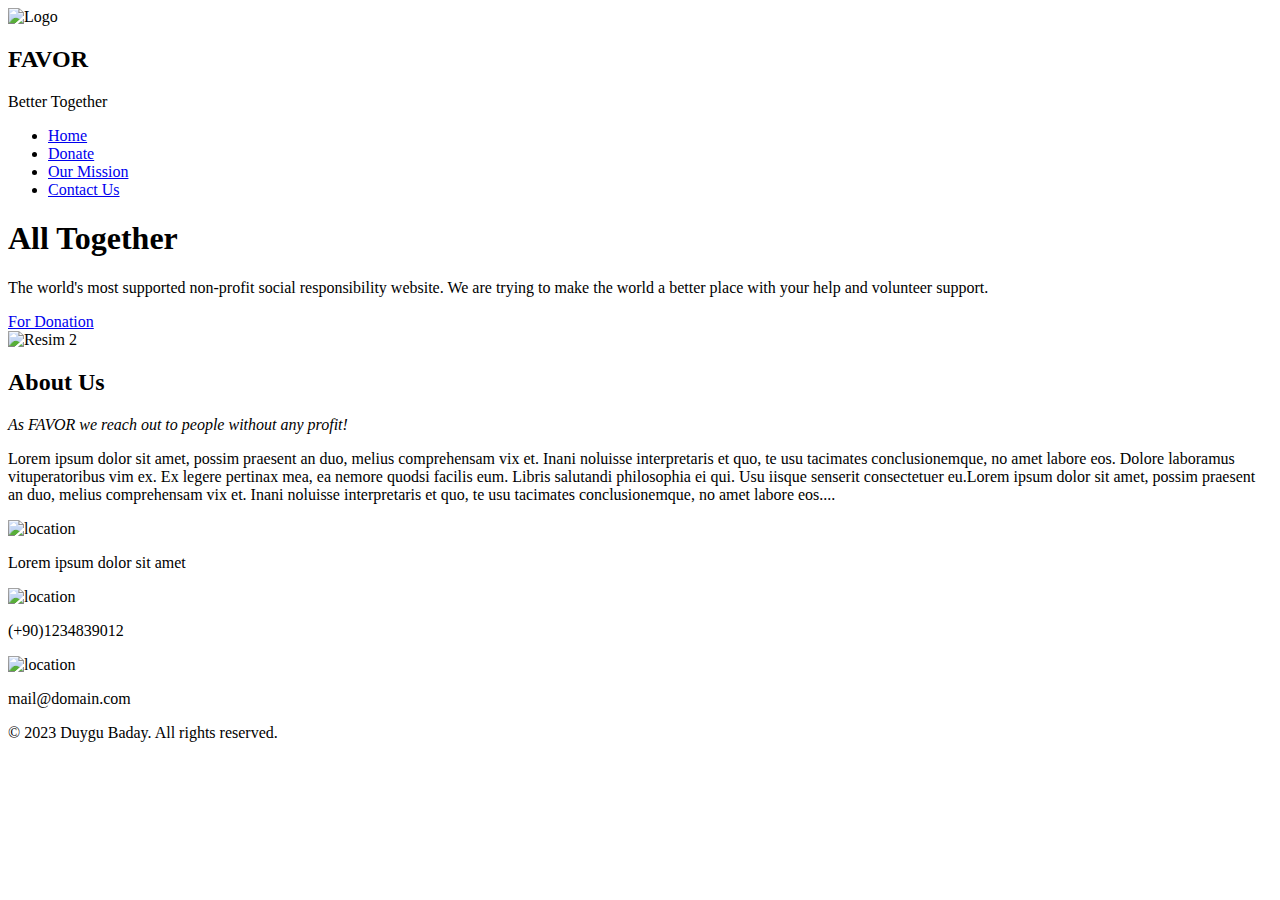
==== index.html @ 31e2194d "f" ====
<!DOCTYPE html>
<html>

<head>
	<meta charset="utf-8">
	<title>Home</title>
	<script src="jquery.js"></script>
    <script src="jquery-ui.js"></script>
    <link rel="stylesheet" href="jquery-ui.css">
	<link rel="stylesheet" type="text/css" href="css/style.css">
	<script src="https://ajax.googleapis.com/ajax/libs/jquery/3.5.1/jquery.min.js"></script>
	<script src="script.js"></script>
</head>

<body>
	<header>
		<div class="toolbar">
			<div class="logo">
				<img src="images/logo.png" alt="Logo">
				<h2> FAVOR </h2>
				<p> Better Together </p>	
			</div>
			<nav>
				<ul class="navigation">
					<li class="n-item"><a class="nav-action" href="index.html">Home</a></li>
					<li class="n-item"><a class="nav-action" href="donate.html">Donate</a></li>
					<li class="n-item"><a class="nav-action" href="our-mission.html">Our Mission</a></li>
					<li class="n-item"><a class="nav-action" href="contact-us.html">Contact Us</a></li>
				</ul>
			</nav>
		</div>
	</header>
	<main>
		<div class="banner">
			<div class="banner-top"></div>
			<div class="banner-text">
				<h1>All Together</h1>
				<p>The world's most supported non-profit social responsibility website. We are trying to make the world
					a better place with your help and volunteer support.</p>
				<a href="donate.html" class="banner-button">For Donation</a>
			</div>
		</div>
		<div class="about-card">
			<img src="images/image4.png" alt="Resim 2">
			<div class="about-card-text">
				<h2>About Us</h2>
				<em>As FAVOR we reach out to people without any profit!</em>
				<p>Lorem ipsum dolor sit amet, possim praesent an duo, melius comprehensam vix et. Inani noluisse
					interpretaris et quo, te usu
					tacimates conclusionemque, no amet labore eos. Dolore laboramus vituperatoribus vim ex. Ex legere
					pertinax mea, ea nemore quodsi
					facilis eum. Libris salutandi philosophia ei qui. Usu iisque senserit consectetuer eu.Lorem ipsum
					dolor sit amet, possim praesent an duo, melius comprehensam vix et. Inani noluisse interpretaris et
					quo, te usu
					tacimates conclusionemque, no amet labore eos....</p>
			</div>
			<div id="founder"></div>
		</div>
	</main>
	<footer>
		<div class="top-footer">
			<img src="images/locationIcon.png" alt="location">
			<p>Lorem ipsum dolor sit amet</p>
			<img src="images/phoneIcon.jpg" alt="location">
			<p>(+90)1234839012</p>
			<img src="images/mailIcon.jpg" alt="location">
			<p>mail@domain.com</p>
		</div>
		<div class="bottom-footer">
			<p>© 2023 Duygu Baday. All rights reserved. </p>
		</div>
	</footer>
</body>

</html>
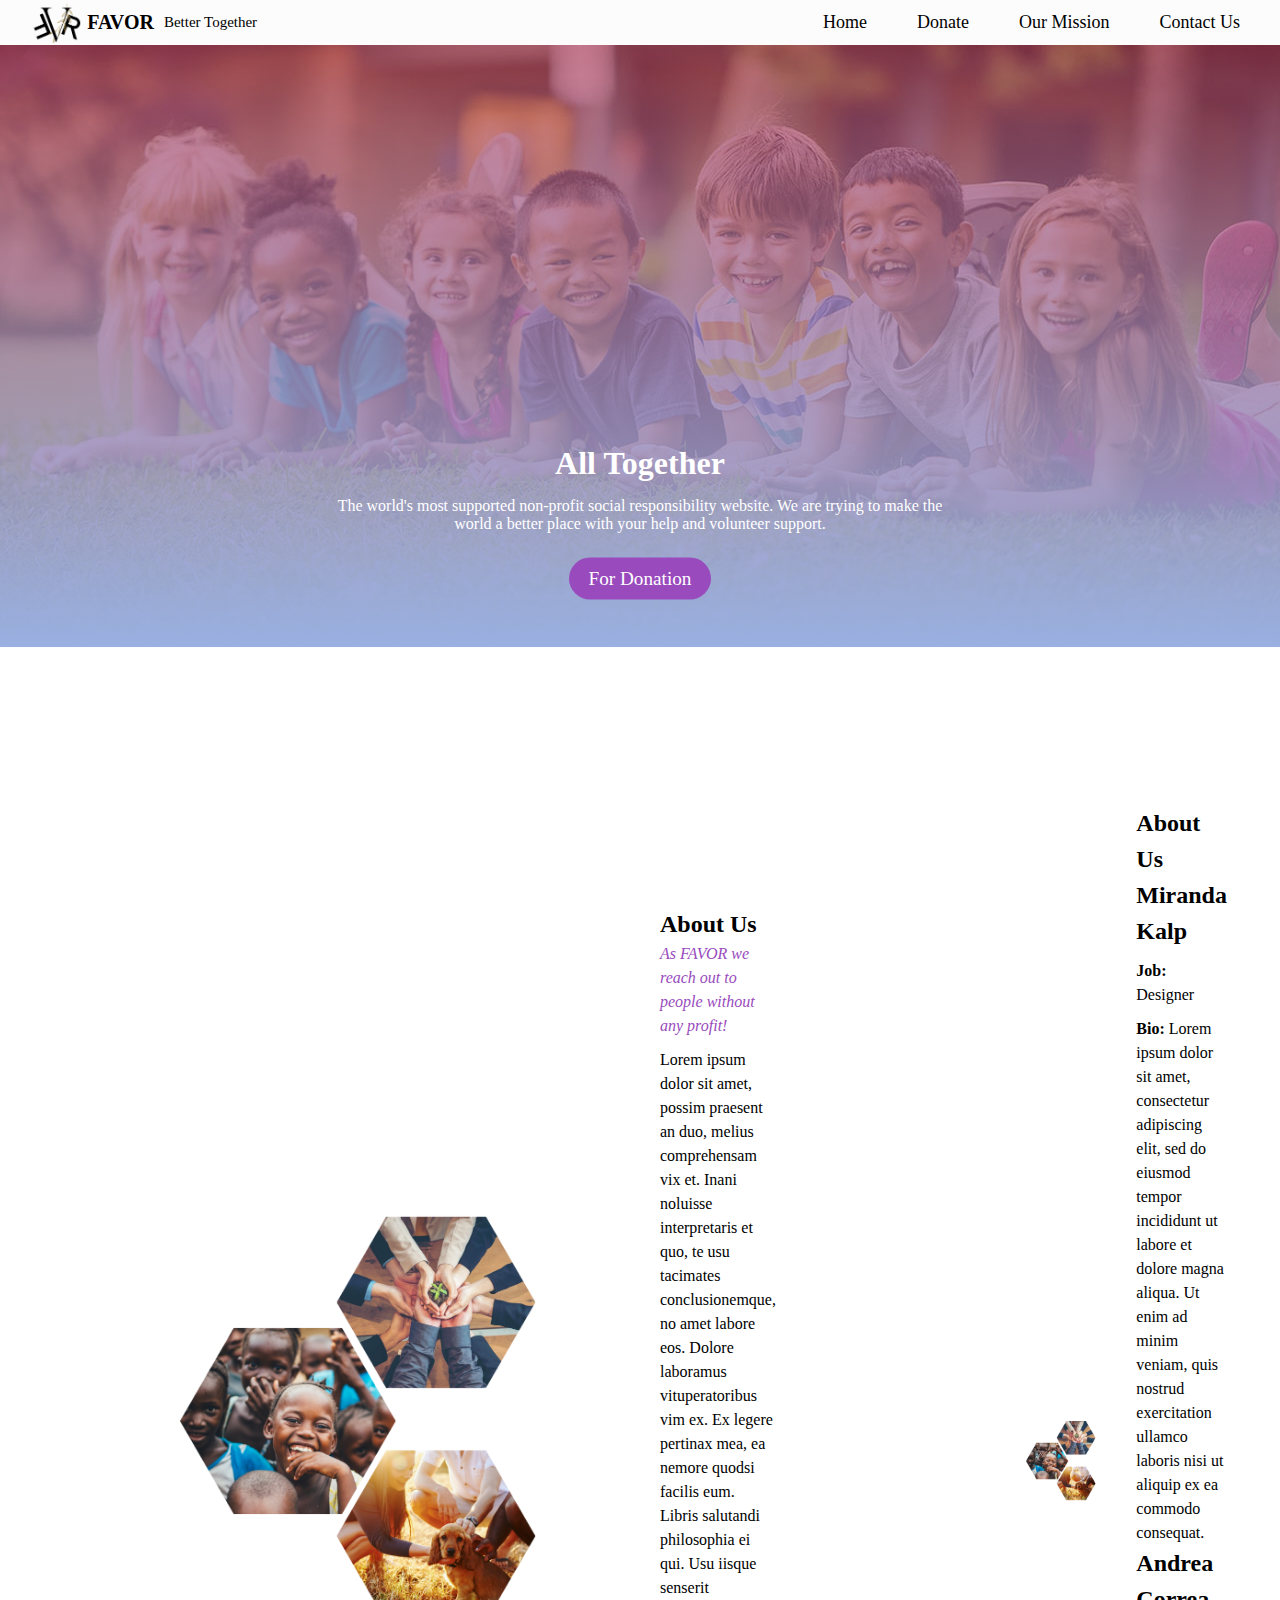
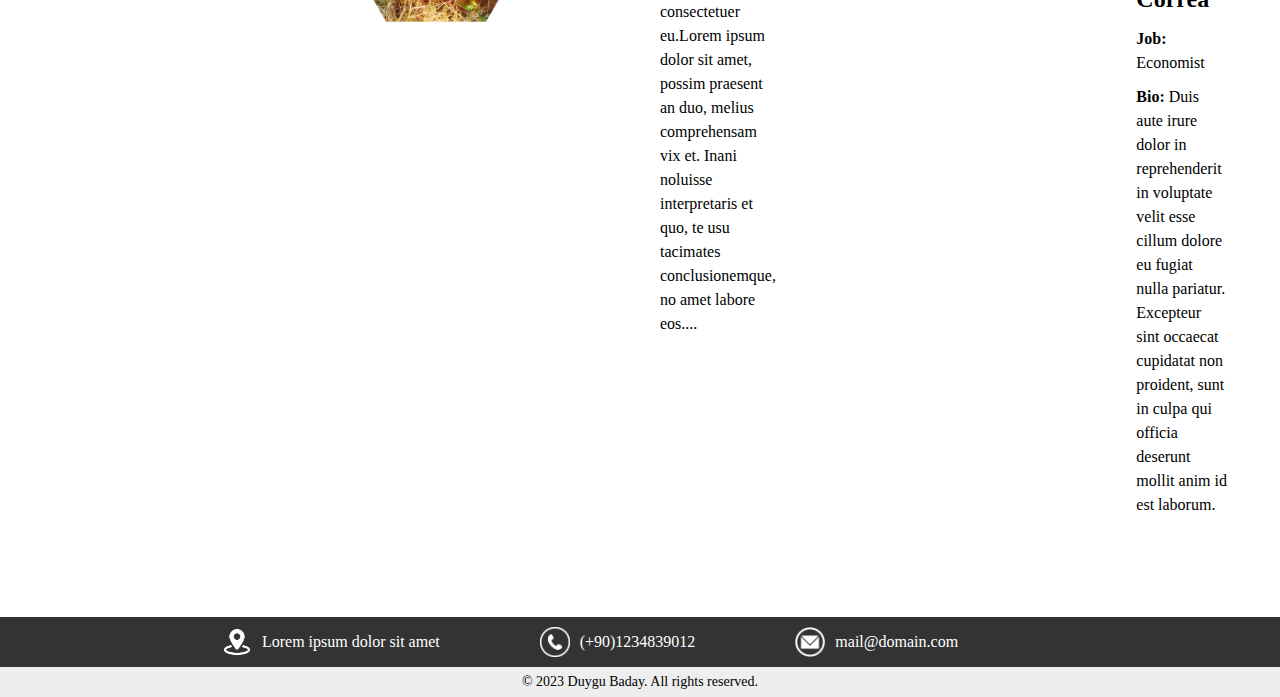
==== commit a36985e2: "founder html updated" ====
--- a/index.html
+++ b/index.html
@@ -54,7 +54,12 @@
 					quo, te usu
 					tacimates conclusionemque, no amet labore eos....</p>
 			</div>
-			<div id="founder"></div>
+						<div class="about-card">
+				<img src="images/image4.png" alt="Resim 2">
+				<div class="about-card-text">
+					<h2>About Us</h2>
+					<div id="founder"></div>			
+		</div>
 		</div>
 	</main>
 	<footer>
@@ -72,4 +77,4 @@
 	</footer>
 </body>
 
-</html>+</html>
--- a/css/style.css
+++ b/css/style.css
@@ -0,0 +1,366 @@
+* {
+  margin: 0;
+  padding: 0;
+}
+
+body {
+  overflow-y: scroll;
+}
+.logo{
+  display: flex;
+  align-items: center;
+}
+.logo h2{
+  margin-left: -25px;
+  font-size: 20px;
+  
+}
+.logo p{
+  margin-left: 10px;
+  font-size: 15px;
+}
+.toolbar {
+  margin: 0;
+  padding: 0;
+  box-sizing: border-box;
+  display: flex;
+  justify-content: space-between;
+  align-items: center;
+  height: 45px;
+  background-color: rgb(252, 252, 252);
+}
+
+.navigation {
+  list-style-type: none;
+}
+
+.navigation li {
+  margin-left: 30px;
+}
+
+.navigation a.nav-action:hover {
+  color: rgb(180, 39, 180);
+}
+
+.logo img {
+  height: 40px;
+  padding: 30px;
+}
+
+.navigation {
+  display: flex;
+}
+
+.navigation li {
+  margin-right: 20px;
+}
+
+.navigation li:last-child {
+  margin-right: 40px;
+}
+
+.navigation a {
+  color: black;
+  text-decoration: none;
+  font-size: 18px;
+}
+
+.banner {
+  background-image: url("../images/image1.jpg");
+  background-repeat: no-repeat;
+  background-size: cover;
+  color: #ffffff;
+  object-fit: cover;
+  height: 600px;
+  width: 100%;
+}
+
+.banner-top {
+  background: linear-gradient(to bottom, rgba(171, 47, 82, 0.62) 0%, #99b0e1 100%);
+  padding: 432px 0px 170px;
+}
+
+.banner h1 {
+  color: #ffffff;
+}
+
+.banner p {
+  color: #ffffff;
+  margin: 15px auto 15px;
+  max-width: 670px
+}
+
+.banner-text .banner-button {
+  display: inline-block;
+  padding: 10px 20px;
+  background-color: #994abd;
+  color: #ffffff;
+  font-size: 1.2em;
+  margin-top: 10px;
+  text-decoration: none;
+  border-radius: 100px;
+}
+
+.banner-text .banner-button:hover {
+  background-color: #ffffff;
+  color: #c53fd6;
+  transition: background-color 0.3s ease-in-out, color 0.3s ease-in-out;
+}
+
+.banner-text {
+  position: absolute;
+  top: 58%;
+  left: 50%;
+  transform: translate(-50%, -50%);
+  text-align: center;
+  z-index: 1;
+}
+
+.about-card {
+  display: flex;
+  align-items: center;
+  margin-top: 80px !important;
+  padding: 0 100px;
+  margin: 0 80px;
+}
+
+.about-card-text {
+  flex-direction: column;
+  margin-right: 70px;
+  line-height: 1.5;
+}
+
+.about-card img {
+  width: 50%;
+  margin-right: 20px;
+}
+
+.about-card h2 {
+  font-size: 24px;
+  margin: 0;
+  justify-content: center;
+}
+
+.about-card-text em {
+  color: #994abd !important;
+  font-size: 16px;
+  line-height: 1.5;
+}
+
+.about-card-text p {
+  margin-top: 10px;
+}
+.footer{
+  display: inline-block;
+}
+.top-footer {
+  margin-top: 100px;
+  display: flex;
+  justify-content: center;
+  flex-wrap: wrap;
+  align-items: center;
+  background-color: #333333;
+  padding: 10px;
+  margin-bottom: 0 !important;
+}
+
+.top-footer img {
+  width: 30px;
+  margin-right: 10px;
+}
+
+.top-footer p {
+  color: #ffffff;
+  margin-right: 100px;
+}
+
+footer .bottom-footer {
+  background-color: rgb(238, 238, 238);
+  height: 30px;
+  display: flex;
+  justify-content: center;
+  align-items: center;
+  font-size: 14px;
+
+}
+
+/* Donate Part */
+.donate-text {
+  margin-top: 80px;
+  margin-bottom: 80px;
+  text-align: center;
+}
+.donate-text p {
+  font-size: 1.2em;
+}
+.donate-text h2 {
+  color: #994abd;
+  font-size: 2.5em;
+}
+.donate-cards {
+  display: flex;
+  flex-wrap: wrap;
+  justify-content: center;
+  align-items: center;
+  margin-top: 80px;
+  margin-left: 30px;
+  margin-right: 30px;
+}
+
+.donate-card {
+  display: flex;
+  flex-direction: column;
+  justify-content: center;
+  align-items: center;
+  width: 350px;
+  /* margin: 5px; */
+  padding: 20px;
+  border: 1px solid #ccc;
+  box-shadow: 0 0 10px #ccc;
+}
+.donate-card:nth-child(2) {
+  background-color: rgb(238, 238, 238);
+  width: 400px;
+}
+.donate-card img {
+  width: 100%;
+  height: auto;
+  margin-bottom: 10px;
+}
+
+.donate-card h2 {
+  font-size: 1.5rem;
+  margin-bottom: 10px;
+}
+
+.donate-card p {
+  font-size: 1rem;
+  text-align: center;
+  margin-bottom: 10px;
+}
+
+.donate-card .donate-button {
+  display: inline-block;
+  padding: 10px 20px;
+  background-color: #994abd;
+  color: #ffffff;
+  font-size: 1.2em;
+  margin-top: 10px;
+  text-decoration: none;
+  border-radius: 100px;
+}
+
+.donate-card .donate-button:hover {
+  background-color: #ffffff;
+  color: #c53fd6;
+  transition: background-color 0.3s ease-in-out, color 0.3s ease-in-out;
+}
+
+/* Contact-us style */
+
+#contact {
+  display: flex;
+  justify-content: space-between;
+  align-items: center;
+}
+
+#contact-us {
+  margin-top: 30px;
+  margin-left: 250px;
+  width: 500px;
+  padding: 20px;
+  border-radius: 5px;  
+}
+
+form {
+  display: flex;
+  flex-direction: column;
+}
+
+input,
+textarea {
+  padding: 10px;
+  margin-bottom: 20px;
+  border: 1px solid #5c70d1;
+  border-radius: 5px;
+  font-size: 16px;
+}
+
+#map {
+  margin-top: 50px;
+  position: relative;
+  left: -100px;
+}
+#uiTable tr:nth-child(7) td:last-child input {
+  width: 100%;
+  height: auto;
+  min-height: 100px ;
+}
+
+/* Mission Style */
+
+.mission {
+  display: flex;
+  margin-top: 80px;
+  margin-left: 30px;
+  margin-right: 30px;
+  flex-direction: row;
+  justify-content: center;
+  align-items: stretch;
+  height: 100%;
+}
+
+.mission-cards, .mid-mission-card {
+  display: flex;
+  flex-direction: column;
+  align-items: center;
+}
+
+.mission-card {
+  display: flex;
+  flex-direction: column;
+
+}
+
+.mission-card img {
+  width: 100%;
+  max-width: 200px;
+  height: auto;
+}
+
+.mission-card p {
+  font-size: 1.1em;
+  margin: 20px;
+  margin-bottom: 100px;
+}
+
+.mission-definition-card {
+  display: flex;
+  flex-direction: column;
+  justify-content: center;
+  align-items: center;
+  margin-left: -30px;
+}
+
+.mission-definition-card img {
+  width: 100%;
+  height: auto;
+}
+
+.mission-definition-card p {
+  margin: 20px;
+  text-align: center;
+}
+.mission-text {
+  margin-top: 80px;
+  margin-bottom: 80px;
+  text-align: center;
+}
+
+.mission-text h2 {
+  font-size: 2em;
+}
+
+input:invalid:required {
+  border: 1px solid red;
+}
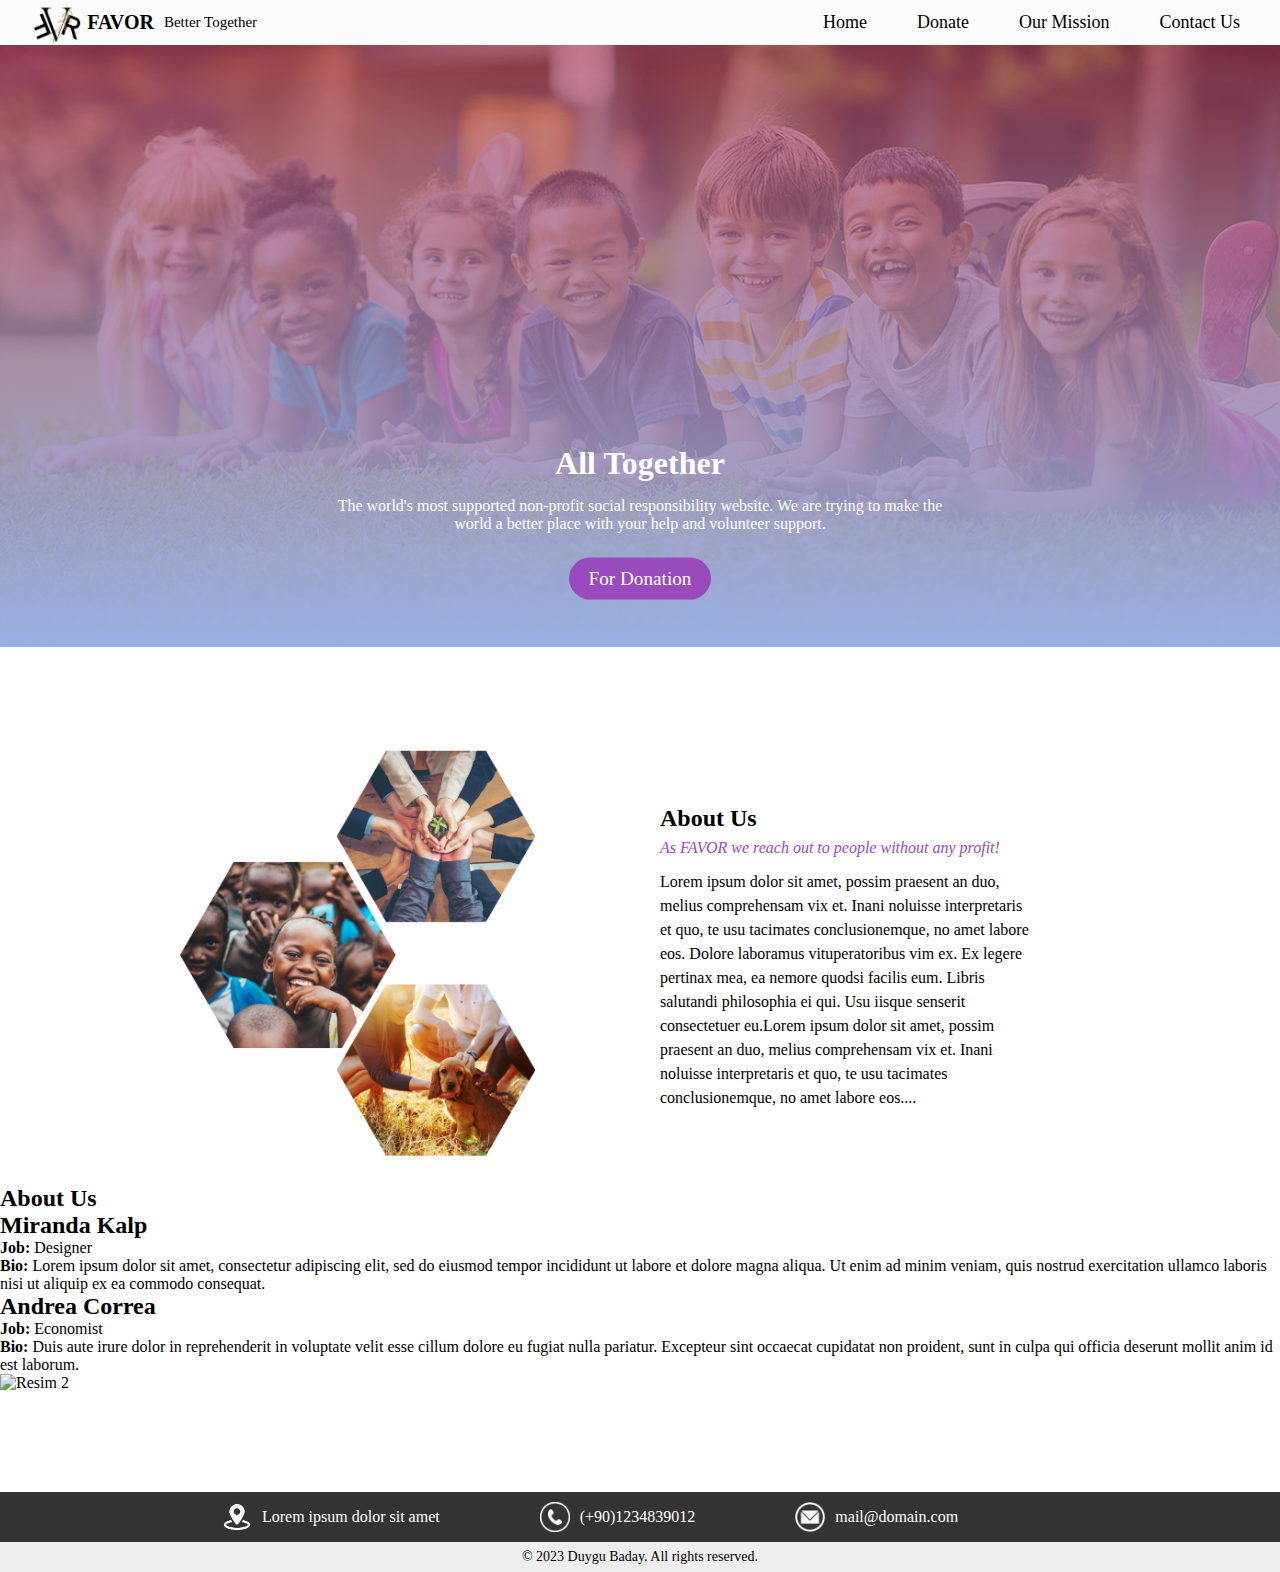
==== commit 80fda95e: "add founder-card" ====
--- a/index.html
+++ b/index.html
@@ -53,14 +53,13 @@
 					dolor sit amet, possim praesent an duo, melius comprehensam vix et. Inani noluisse interpretaris et
 					quo, te usu
 					tacimates conclusionemque, no amet labore eos....</p>
-			</div>
-						<div class="about-card">
-				<img src="images/image4.png" alt="Resim 2">
-				<div class="about-card-text">
-					<h2>About Us</h2>
-					<div id="founder"></div>			
+			</div>		
 		</div>
-		</div>
+		<div class="founder-card">
+			<div class="founder-card-text">
+				<h2>About Us</h2>
+				<div id="founder"></div>	
+			<img src="images/founder.png" alt="Resim 2">
 	</main>
 	<footer>
 		<div class="top-footer">
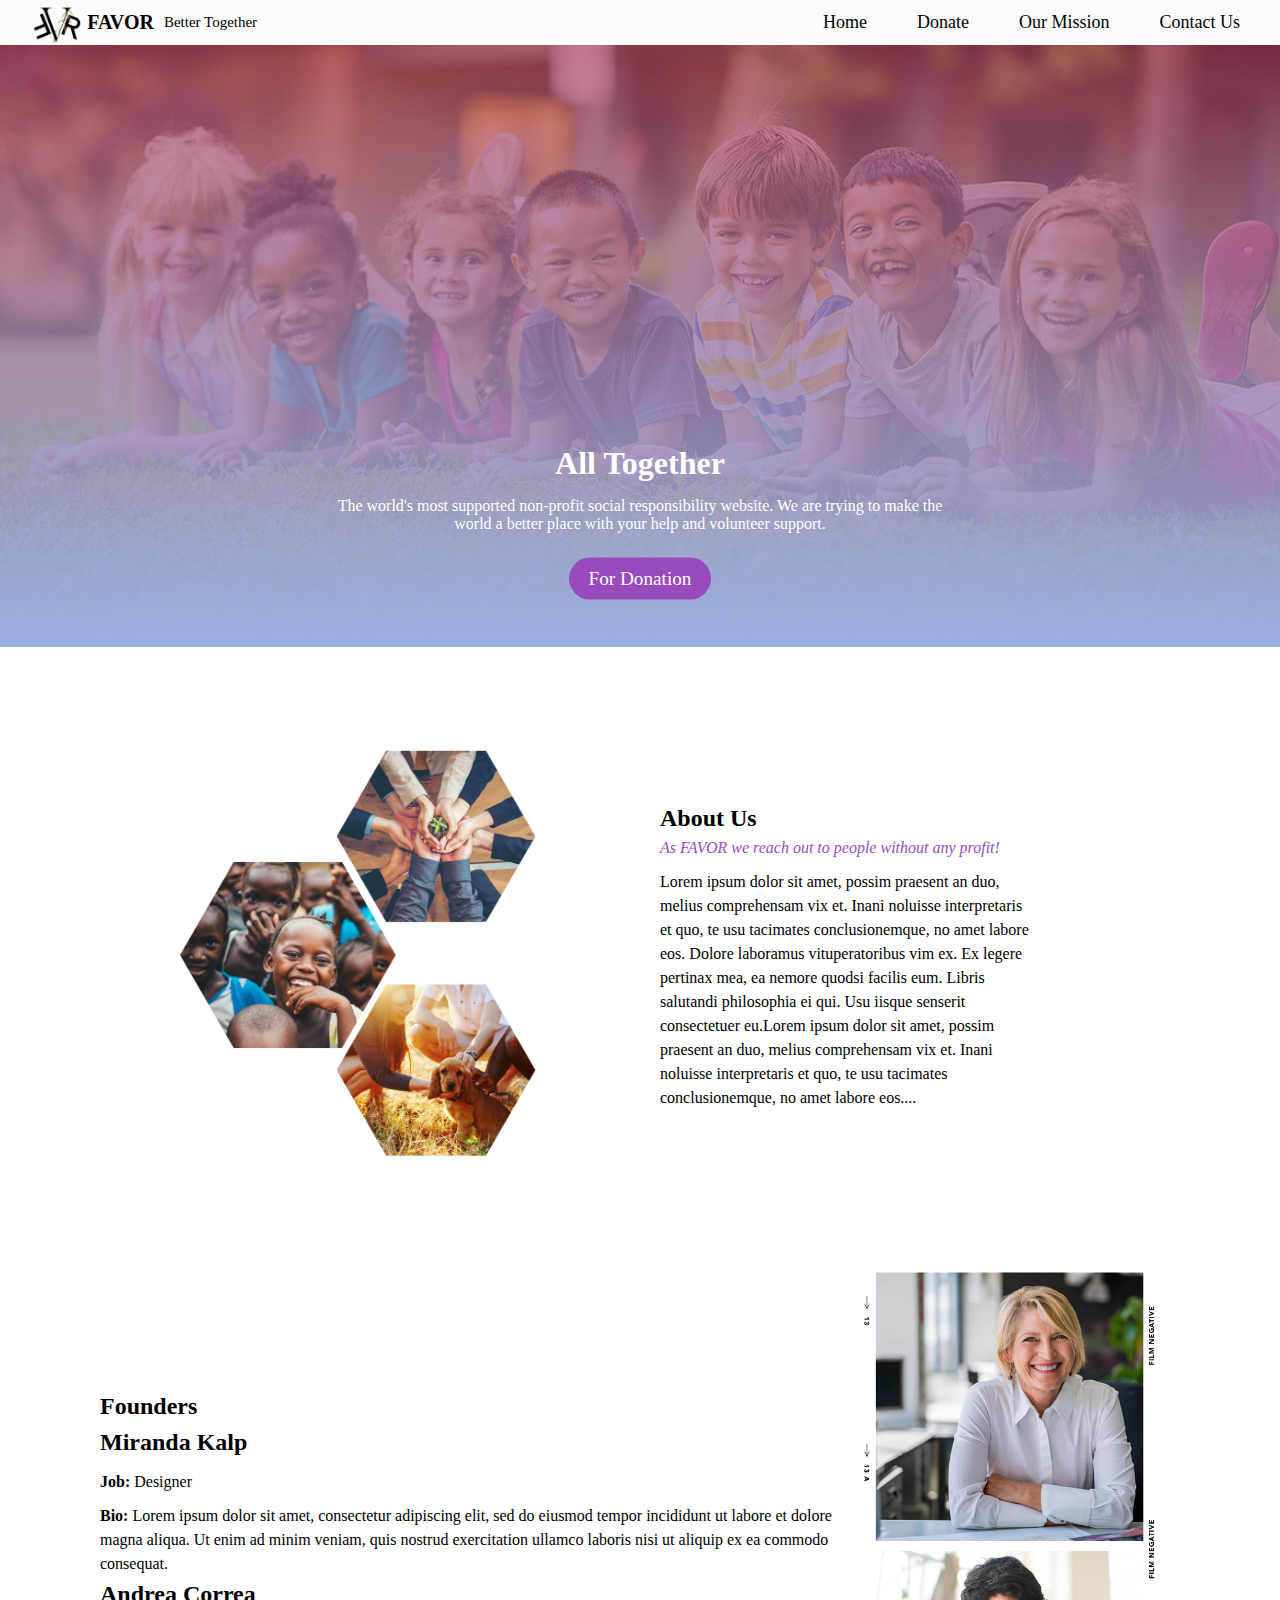
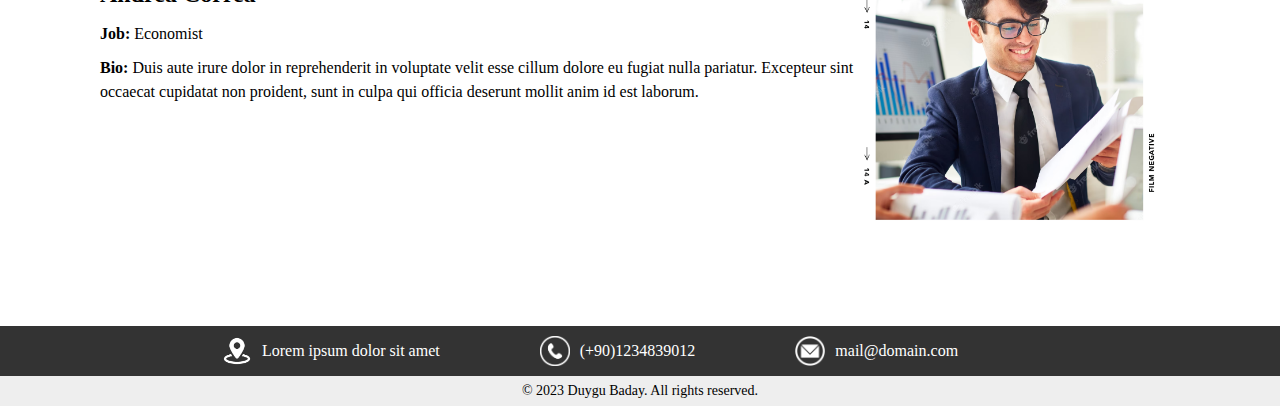
==== commit 077327f9: "Update index.html" ====
--- a/index.html
+++ b/index.html
@@ -1,17 +1,14 @@
 <!DOCTYPE html>
 <html>
-
 <head>
 	<meta charset="utf-8">
 	<title>Home</title>
-	<script src="jquery.js"></script>
+	<script src="https://ajax.googleapis.com/ajax/libs/jquery/3.5.1/jquery.min.js"></script>
     <script src="jquery-ui.js"></script>
     <link rel="stylesheet" href="jquery-ui.css">
 	<link rel="stylesheet" type="text/css" href="css/style.css">
-	<script src="https://ajax.googleapis.com/ajax/libs/jquery/3.5.1/jquery.min.js"></script>
 	<script src="script.js"></script>
 </head>
-
 <body>
 	<header>
 		<div class="toolbar">
@@ -57,9 +54,11 @@
 		</div>
 		<div class="founder-card">
 			<div class="founder-card-text">
-				<h2>About Us</h2>
-				<div id="founder"></div>	
+				<h2>Founders</h2>
+				<div id="founder"></div>
+			</div>
 			<img src="images/founder.png" alt="Resim 2">
+		</div>
 	</main>
 	<footer>
 		<div class="top-footer">
@@ -75,5 +74,4 @@
 		</div>
 	</footer>
 </body>
-
 </html>
--- a/css/style.css
+++ b/css/style.css
@@ -150,6 +150,7 @@
 .about-card-text p {
   margin-top: 10px;
 }
+
 .footer{
   display: inline-block;
 }
@@ -183,7 +184,38 @@
   font-size: 14px;
 
 }
-
+.founder-card {
+  display: flex;
+  align-items: center;
+  margin-top: 80px;
+  padding: 0 100px;
+}
+
+.founder-card-text {
+  flex: 1;
+  line-height: 1.5;
+}
+
+.founder-card img {
+  width: 40%;
+  max-width: 300px;
+  margin-right: 20px;
+}
+
+.founder-card h2 {
+  font-size: 24px;
+  margin: 0;
+}
+
+.founder-card-text em {
+  color: #994abd !important;
+  font-size: 16px;
+  line-height: 1.5;
+}
+
+.founder-card-text p {
+  margin-top: 10px;
+}
 /* Donate Part */
 .donate-text {
   margin-top: 80px;
